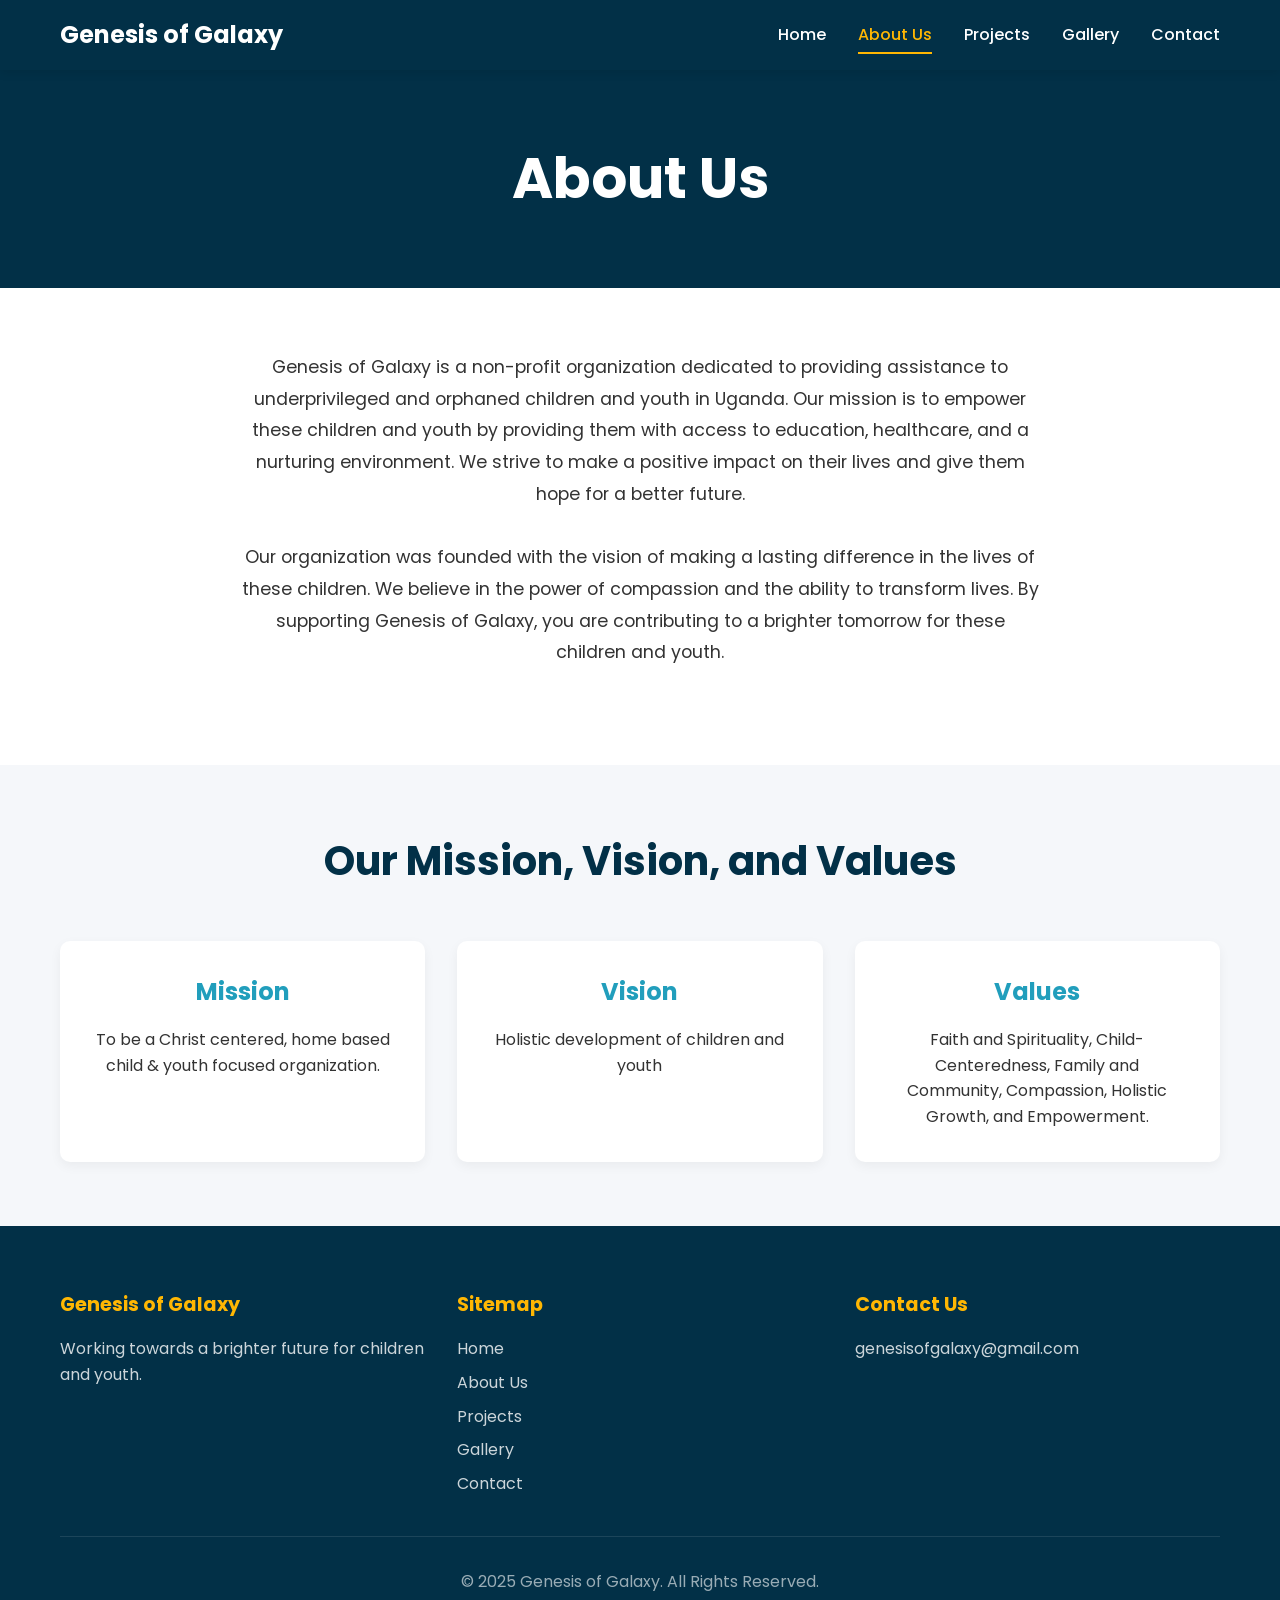
==== about.html @ fd1c5c4f "feat: Redesign complete website for a modern and professional look This commit introduces a complete" ====
<!DOCTYPE html>
<html lang="en">
<head>
  <meta charset="UTF-8" />
  <meta name="viewport" content="width=device-width, initial-scale=1.0"/>
  <title>About Us - Genesis of Galaxy</title>
  <link rel="stylesheet" href="style.css" />
</head>
<body>
  <header class="site-header">
    <div class="container">
      <a href="index.html" class="logo-link">
        <!-- TODO: Replace with <img> tag for the logo -->
        <span class="logo-text">Genesis of Galaxy</span>
      </a>
      <nav class="main-nav">
        <button class="nav-toggle" aria-label="toggle navigation">
          <span class="hamburger"></span>
        </button>
        <ul class="nav-menu">
          <li class="nav-item"><a href="index.html" class="nav-link">Home</a></li>
          <li class="nav-item"><a href="about.html" class="nav-link active">About Us</a></li>
          <li class="nav-item"><a href="projects.html" class="nav-link">Projects</a></li>
          <li class="nav-item"><a href="gallery.html" class="nav-link">Gallery</a></li>
          <li class="nav-item"><a href="contact.html" class="nav-link">Contact</a></li>
        </ul>
      </nav>
    </div>
  </header>

  <main>
    <section class="page-header">
      <div class="container">
        <h1>About Us</h1>
      </div>
    </section>

    <section class="about-section">
      <div class="container">
        <div class="about-content">
          <p>Genesis of Galaxy is a non-profit organization dedicated to providing assistance to underprivileged and orphaned children and youth in Uganda. Our mission is to empower these children and youth by providing them with access to education, healthcare, and a nurturing environment. We strive to make a positive impact on their lives and give them hope for a better future.</p>
          <p>Our organization was founded with the vision of making a lasting difference in the lives of these children. We believe in the power of compassion and the ability to transform lives. By supporting Genesis of Galaxy, you are contributing to a brighter tomorrow for these children and youth.</p>
        </div>
      </div>
    </section>

    <section class="values-section">
      <div class="container">
        <h2>Our Mission, Vision, and Values</h2>
        <div class="values-grid">
          <div class="card value-card">
            <h3>Mission</h3>
            <p>To be a Christ centered, home based child & youth focused organization.</p>
          </div>
          <div class="card value-card">
            <h3>Vision</h3>
            <p>Holistic development of children and youth</p>
          </div>
          <div class="card value-card">
            <h3>Values</h3>
            <p>Faith and Spirituality, Child-Centeredness, Family and Community, Compassion, Holistic Growth, and Empowerment.</p>
          </div>
        </div>
      </div>
    </section>
  </main>

  <footer class="site-footer">
    <div class="container">
      <div class="footer-content">
        <div class="footer-about">
            <h3>Genesis of Galaxy</h3>
            <p>Working towards a brighter future for children and youth.</p>
        </div>
        <div class="footer-sitemap">
          <h3>Sitemap</h3>
          <ul>
            <li><a href="index.html">Home</a></li>
            <li><a href="about.html">About Us</a></li>
            <li><a href="projects.html">Projects</a></li>
            <li><a href="gallery.html">Gallery</a></li>
            <li><a href="contact.html">Contact</a></li>
          </ul>
        </div>
        <div class="footer-contact">
          <h3>Contact Us</h3>
          <p><a href="mailto:genesisofgalaxy@gmail.com">genesisofgalaxy@gmail.com</a></p>
        </div>
      </div>
      <div class="copyright">
        <p>&copy; 2025 Genesis of Galaxy. All Rights Reserved.</p>
      </div>
    </div>
  </footer>
  <script src="script.js"></script>
</body>
</html>
---- style.css ----
@import url('https://fonts.googleapis.com/css2?family=Poppins:wght@300;400;500;600;700&display=swap');

:root {
  --primary-color: rgba(2, 48, 71, 1);
  --secondary-color: rgba(33, 158, 188, 1);
  --accent-color: rgba(255, 183, 3, 1);
  --accent-color-dark: rgba(251, 133, 0, 1);
  --background-color: #ffffff;
  --text-color: #333;
  --light-gray: #f5f7fa;
}

* {
  box-sizing: border-box;
  margin: 0;
  padding: 0;
}

body {
  font-family: 'Poppins', sans-serif;
  background-color: var(--background-color);
  color: var(--text-color);
  line-height: 1.6;
  font-size: 16px;
}

a {
  text-decoration: none;
  color: var(--secondary-color);
  transition: color 0.3s ease;
}

a:hover {
  color: var(--accent-color-dark);
}

ul {
  list-style: none;
}

img {
  max-width: 100%;
  height: auto;
  display: block;
}

.container {
  max-width: 1200px;
  margin: 0 auto;
  padding: 0 20px;
}

/* Header */
.site-header {
  background-color: var(--primary-color);
  padding: 1rem 0;
  position: sticky;
  top: 0;
  z-index: 1000;
  box-shadow: 0 2px 10px rgba(0,0,0,0.1);
}

.site-header .container {
  display: flex;
  justify-content: space-between;
  align-items: center;
}

.logo-link {
  text-decoration: none;
}

.logo-text {
  font-size: 1.5rem;
  font-weight: 700;
  color: #ffffff;
}

/* Navigation */
.main-nav {
  display: flex;
  align-items: center;
}

.nav-menu {
  display: flex;
  align-items: center;
  list-style: none;
}

.nav-item {
  margin-left: 2rem;
}

.nav-link {
  color: #ffffff;
  text-decoration: none;
  font-weight: 500;
  padding: 0.5rem 0;
  position: relative;
  transition: color 0.3s ease;
}

.nav-link::after {
  content: '';
  position: absolute;
  bottom: 0;
  left: 0;
  width: 0;
  height: 2px;
  background-color: var(--accent-color);
  transition: width 0.3s ease;
}

.nav-link:hover,
.nav-link.active {
  color: var(--accent-color);
}

.nav-link:hover::after,
.nav-link.active::after {
  width: 100%;
}

/* Hamburger Menu */
.nav-toggle {
  display: none;
  background: none;
  border: none;
  cursor: pointer;
  padding: 0.5rem;
}

.hamburger {
  display: block;
  width: 25px;
  height: 3px;
  background-color: #ffffff;
  position: relative;
  transition: background-color 0.3s ease;
}

.hamburger::before,
.hamburger::after {
  content: '';
  position: absolute;
  width: 100%;
  height: 3px;
  background-color: #ffffff;
  left: 0;
  transition: transform 0.3s ease, top 0.3s ease, bottom 0.3s ease;
}

.hamburger::before {
  top: -8px;
}

.hamburger::after {
  bottom: -8px;
}


/* Hero Section */
.hero {
  display: grid;
  grid-template-columns: 1fr 1fr;
  align-items: center;
  padding: 4rem 0;
  background-color: var(--light-gray);
}

.hero-text {
  padding: 0 2rem;
}

.hero-text h1 {
  font-size: 3.5rem;
  line-height: 1.2;
  margin-bottom: 1rem;
  color: var(--primary-color);
}

.hero-text .tagline {
  font-size: 1.5rem;
  color: var(--secondary-color);
  margin-bottom: 2rem;
}

.btn {
  display: inline-block;
  background-color: var(--accent-color);
  color: #fff;
  padding: 1rem 2rem;
  border-radius: 50px;
  text-decoration: none;
  font-weight: 500;
  transition: background-color 0.3s ease;
}

.btn:hover {
  background-color: var(--accent-color-dark);
  color: #fff;
}

.hero-slideshow {
  width: 100%;
  height: 500px;
  position: relative;
  overflow: hidden;
  border-radius: 10px;
}

.hero-slideshow .slide {
  position: absolute;
  top: 0;
  left: 0;
  width: 100%;
  height: 100%;
  background-size: cover;
  background-position: center;
  opacity: 0;
  animation: slideshow 30s infinite;
}

@keyframes slideshow {
  0% { opacity: 0; }
  8% { opacity: 1; }
  33% { opacity: 1; }
  41% { opacity: 0; }
  100% { opacity: 0; }
}

.hero-slideshow .slide:nth-child(1) { animation-delay: 0s; }
.hero-slideshow .slide:nth-child(2) { animation-delay: 5s; }
.hero-slideshow .slide:nth-child(3) { animation-delay: 10s; }
.hero-slideshow .slide:nth-child(4) { animation-delay: 15s; }
.hero-slideshow .slide:nth-child(5) { animation-delay: 20s; }
.hero-slideshow .slide:nth-child(6) { animation-delay: 25s; }


@media (max-width: 768px) {
  /* Header */
  .nav-menu {
    display: none;
    flex-direction: column;
    position: absolute;
    top: 100%;
    left: 0;
    width: 100%;
    background-color: var(--primary-color);
    padding: 1rem 0;
  }

  .nav-menu.active {
    display: flex;
  }

  .nav-item {
    margin: 1rem 0;
    text-align: center;
  }

  .nav-toggle {
    display: block;
  }

  .nav-toggle.active .hamburger {
    background-color: transparent;
  }

  .nav-toggle.active .hamburger::before {
    transform: rotate(45deg);
    top: 0;
  }

  .nav-toggle.active .hamburger::after {
    transform: rotate(-45deg);
    bottom: 0;
  }

  /* Hero Section */
  .hero {
    grid-template-columns: 1fr;
    text-align: center;
  }

  .hero-text {
    padding: 2rem;
    order: 2;
  }

  .hero-slideshow {
    order: 1;
    height: 300px;
  }

  .hero-text h1 {
    font-size: 2.5rem;
  }

  /* CTA Section */
  .cta h2 {
    font-size: 2rem;
  }
}

/* CTA Section */
.cta {
  background-color: var(--secondary-color);
  padding: 4rem 0;
  text-align: center;
}

.cta h2 {
  font-size: 2.5rem;
  color: #ffffff;
  margin-bottom: 0;
}

/* Footer */
.site-footer {
  background-color: var(--primary-color);
  color: #ffffff;
  padding: 4rem 0 2rem;
}

.footer-content {
  display: grid;
  grid-template-columns: repeat(auto-fit, minmax(250px, 1fr));
  gap: 2rem;
  margin-bottom: 2rem;
}

.footer-about h3,
.footer-sitemap h3,
.footer-contact h3 {
  font-size: 1.2rem;
  margin-bottom: 1rem;
  color: var(--accent-color);
}

.footer-about p {
  color: rgba(255, 255, 255, 0.8);
}

.footer-sitemap ul {
  list-style: none;
}

.footer-sitemap li {
  margin-bottom: 0.5rem;
}

.footer-sitemap a,
.footer-contact a {
  color: rgba(255, 255, 255, 0.8);
  text-decoration: none;
  transition: color 0.3s ease;
}

.footer-sitemap a:hover,
.footer-contact a:hover {
  color: #ffffff;
}

.copyright {
  text-align: center;
  border-top: 1px solid rgba(255, 255, 255, 0.1);
  padding-top: 2rem;
}

.copyright p {
  margin: 0;
  color: rgba(255, 255, 255, 0.6);
}

/* Card lift effect */
.card {
  transition: transform 0.3s ease, box-shadow 0.3s ease;
}

.card:hover {
  transform: translateY(-5px);
  box-shadow: 0 10px 20px rgba(0,0,0,0.1);
}

/* Smooth scroll */
html {
  scroll-behavior: smooth;
}


/* Scroll animation */
section {
  opacity: 0;
  transform: translateY(20px);
  transition: opacity 0.6s ease-out, transform 0.6s ease-out;
}

section.visible {
  opacity: 1;
  transform: translateY(0);
}

/* Page Header */
.page-header {
  background-color: var(--primary-color);
  color: #ffffff;
  padding: 4rem 0;
  text-align: center;
}

.page-header h1 {
  font-size: 3.5rem;
  margin: 0;
}

/* About Section */
.about-section {
  padding: 4rem 0;
}

.about-content {
  max-width: 800px;
  margin: 0 auto;
  text-align: center;
}

.about-content p {
  font-size: 1.1rem;
  line-height: 1.8;
  margin-bottom: 2rem;
}

/* Values Section */
.values-section {
  background-color: var(--light-gray);
  padding: 4rem 0;
}

.values-section h2 {
  text-align: center;
  font-size: 2.5rem;
  margin-bottom: 3rem;
  color: var(--primary-color);
}

.values-grid {
  display: grid;
  grid-template-columns: repeat(auto-fit, minmax(300px, 1fr));
  gap: 2rem;
}

.value-card {
  background-color: #ffffff;
  padding: 2rem;
  border-radius: 10px;
  text-align: center;
  box-shadow: 0 4px 12px rgba(0,0,0,0.05);
}

.value-card h3 {
  font-size: 1.5rem;
  margin-bottom: 1rem;
  color: var(--secondary-color);
}

/* Projects Section */
.projects-section {
  padding: 4rem 0;
}

.projects-grid {
  display: grid;
  grid-template-columns: repeat(auto-fit, minmax(350px, 1fr));
  gap: 2rem;
}

.project-card {
  background-color: #ffffff;
  border-radius: 10px;
  overflow: hidden;
  box-shadow: 0 4px 12px rgba(0,0,0,0.05);
}

.project-card img {
  width: 100%;
  height: 250px;
  object-fit: cover;
}

.project-card .card-content {
  padding: 2rem;
}

.project-card h3 {
  font-size: 1.5rem;
  margin-bottom: 1rem;
  color: var(--primary-color);
}

.project-card .project-tagline {
  font-style: italic;
  color: var(--secondary-color);
  margin-bottom: 1rem;
}

/* CTA Section specific for projects page */
.cta-section {
    background-color: var(--secondary-color);
    color: #ffffff;
    padding: 4rem 0;
    text-align: center;
}

.cta-section h3 {
    font-size: 2.5rem;
    margin-bottom: 1rem;
    color: #ffffff;
}

.cta-section p {
    font-size: 1.2rem;
    margin-bottom: 2rem;
    color: rgba(255, 255, 255, 0.8);
}

/* Gallery Section */
.gallery-section {
  padding: 4rem 0;
}

.gallery-grid {
  column-count: 3;
  column-gap: 1.5rem;
}

.gallery-item {
  margin-bottom: 1.5rem;
  break-inside: avoid;
  position: relative;
  overflow: hidden;
  border-radius: 10px;
  box-shadow: 0 4px 12px rgba(0,0,0,0.05);
}

.gallery-item img {
  width: 100%;
  height: auto;
  display: block;
}

.gallery-item-caption {
  position: absolute;
  bottom: 0;
  left: 0;
  width: 100%;
  background-color: rgba(0, 0, 0, 0.7);
  color: #ffffff;
  padding: 1rem;
  opacity: 0;
  transform: translateY(100%);
  transition: opacity 0.3s ease, transform 0.3s ease;
}

.gallery-item:hover .gallery-item-caption {
  opacity: 1;
  transform: translateY(0);
}

@media (max-width: 1024px) {
  .gallery-grid {
    column-count: 2;
  }
}

@media (max-width: 600px) {
  .gallery-grid {
    column-count: 1;
  }
}

/* Contact Section */
.contact-section {
  padding: 4rem 0;
}

.contact-grid {
  display: grid;
  grid-template-columns: 1fr 1fr;
  gap: 4rem;
  align-items: start;
}

.contact-info h3,
.contact-form-container h3 {
  font-size: 2rem;
  margin-bottom: 2rem;
  color: var(--primary-color);
}

.contact-info p {
  margin-bottom: 2rem;
  font-size: 1.1rem;
  line-height: 1.8;
}

.contact-info ul {
  list-style: none;
}

.contact-info li {
  margin-bottom: 1.5rem;
  font-size: 1.1rem;
}

.contact-info strong {
  color: var(--primary-color);
}

.form-group {
  margin-bottom: 1.5rem;
}

.form-group label {
  display: block;
  margin-bottom: 0.5rem;
  font-weight: 500;
  color: var(--primary-color);
}

.form-group input,
.form-group textarea {
  width: 100%;
  padding: 1rem;
  border: 1px solid #ccc;
  border-radius: 5px;
  font-size: 1rem;
  transition: border-color 0.3s ease, box-shadow 0.3s ease;
}

.form-group input:focus,
.form-group textarea:focus {
  outline: none;
  border-color: var(--primary-color);
  box-shadow: 0 0 0 3px rgba(2, 48, 71, 0.1);
}

.form-group textarea {
  resize: vertical;
  min-height: 150px;
}

@media (max-width: 768px) {
  .contact-grid {
    grid-template-columns: 1fr;
  }
}
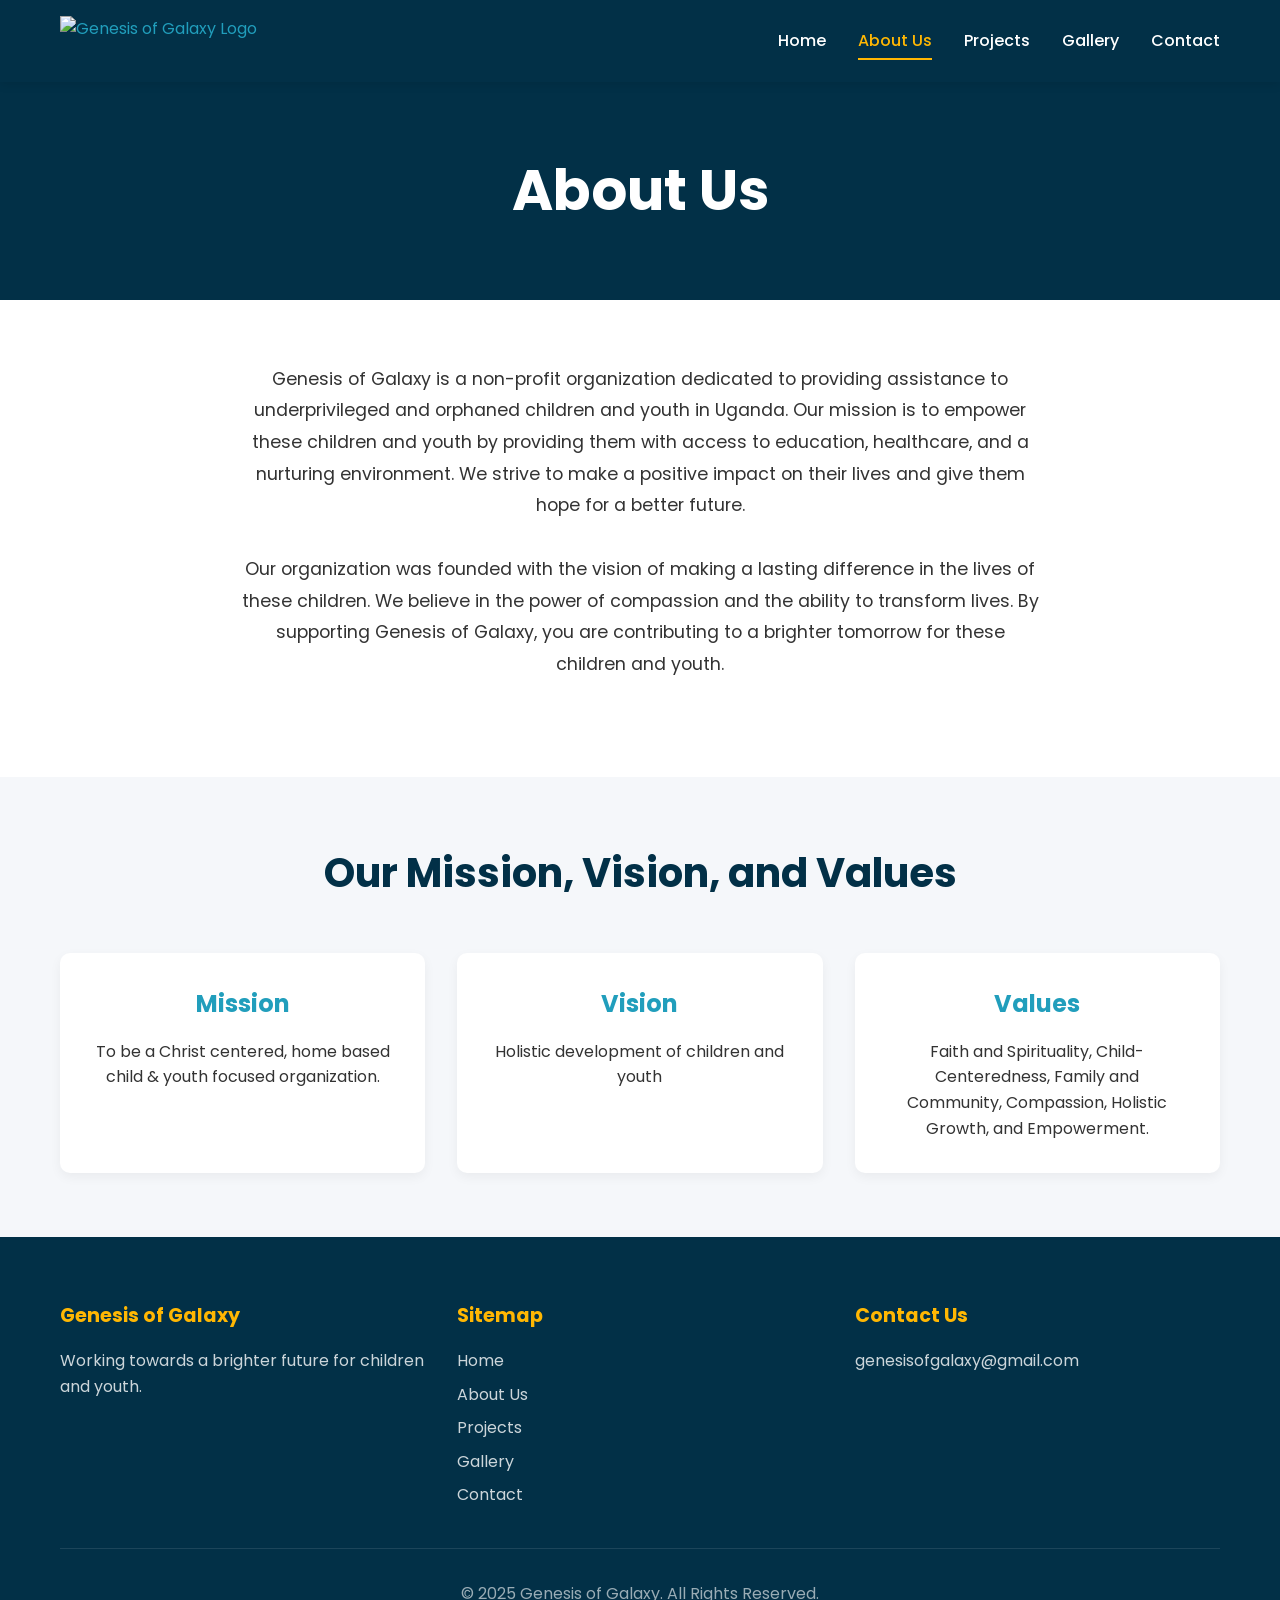
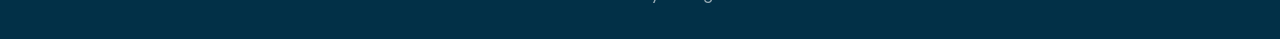
==== commit f986aa3b: "feat: Complete website redesign with logo This commit introduces a complete redesign of the nonprofi" ====
--- a/about.html
+++ b/about.html
@@ -10,8 +10,7 @@
   <header class="site-header">
     <div class="container">
       <a href="index.html" class="logo-link">
-        <!-- TODO: Replace with <img> tag for the logo -->
-        <span class="logo-text">Genesis of Galaxy</span>
+        <img src="photo/Logo1.png" alt="Genesis of Galaxy Logo" class="logo">
       </a>
       <nav class="main-nav">
         <button class="nav-toggle" aria-label="toggle navigation">
--- a/style.css
+++ b/style.css
@@ -70,10 +70,9 @@
   text-decoration: none;
 }
 
-.logo-text {
-  font-size: 1.5rem;
-  font-weight: 700;
-  color: #ffffff;
+.logo {
+  height: 50px;
+  width: auto;
 }
 
 /* Navigation */
